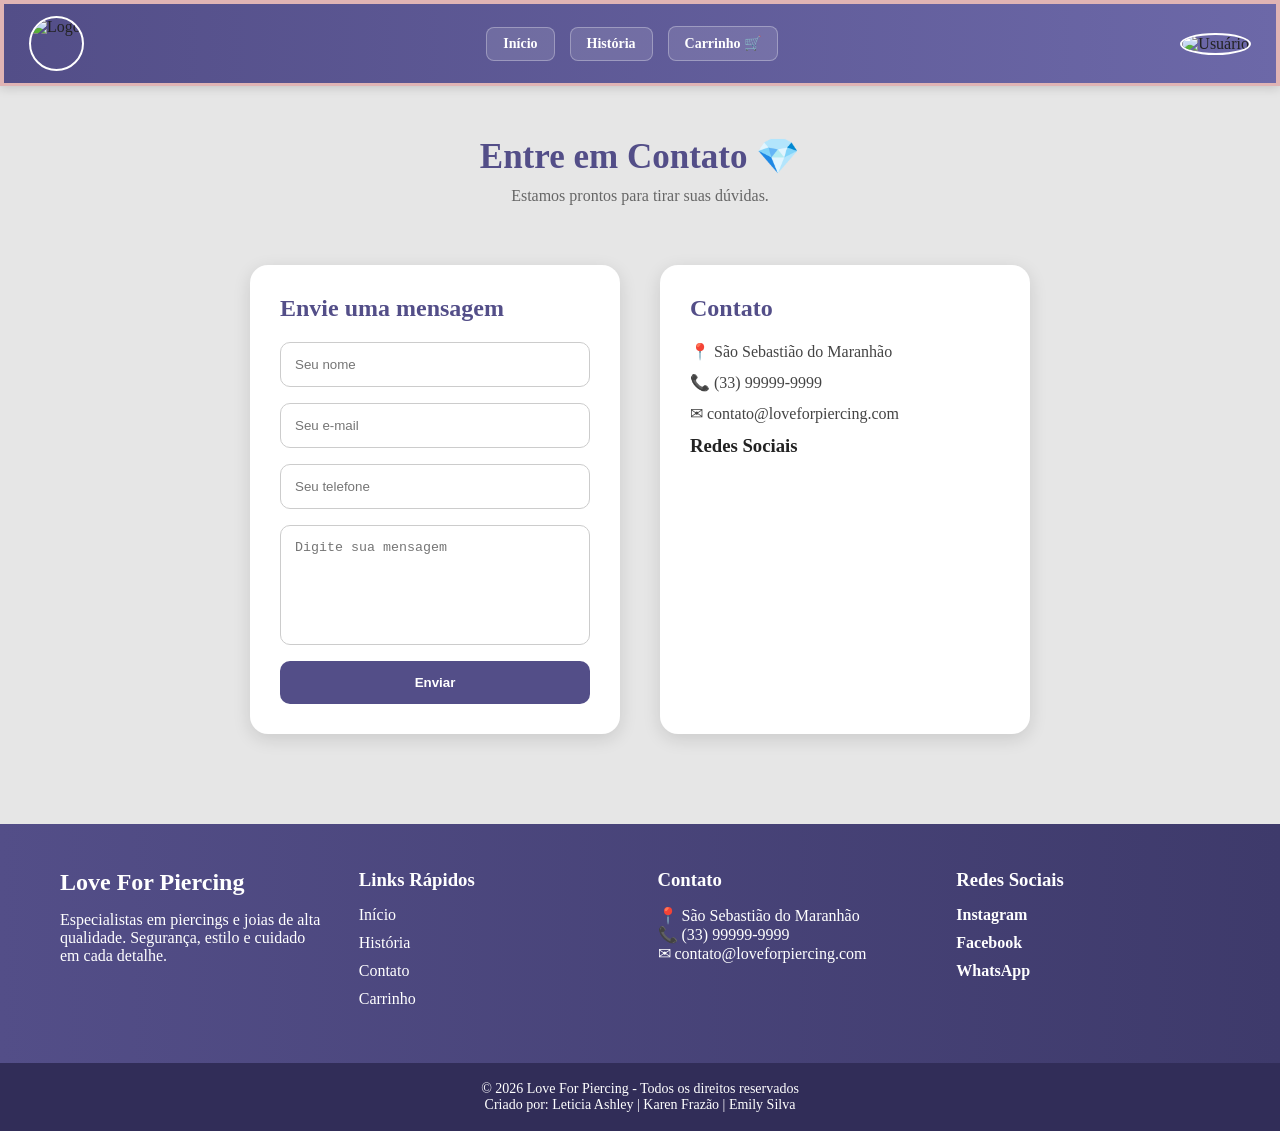
==== contato.html @ b6f15178 "Add files via upload" ====
<!DOCTYPE html>
<html lang="pt-br">
 
<head>
    <meta charset="UTF-8">
    <meta name="viewport" content="width=device-width, initial-scale=1.0">
    <title>Contato Love For Piercing</title>
     <link rel="stylesheet" href="main.css">
</head>
 
<body>
 
    <!-- TOPO -->
    <header class="topo">
 
        <div class="logo">
            <img src="imagens/logo redonda.jpg" alt="Logo">
        </div>
 
        <nav class="menu">
            <a href="index.html">Início</a>
            <a href="historia.html">História</a>
            <a href="carrinho.html">Carrinho 🛒</a>
        </nav>
 
        <div class="usuario">
            <img src="imagens/usuario.png" alt="Usuário">
        </div>
 
    </header>
 
    <!-- TÍTULO -->
    <section class="titulo-contato">
        <h1>Entre em Contato 💎</h1>
        <p>Estamos prontos para tirar suas dúvidas.</p>
    </section>
 
    <!-- CONTAINER CONTATO -->
    <section class="contato-container">
 
        <!-- FORMULÁRIO -->
        <div class="formulario">
 
            <h2>Envie uma mensagem</h2>
 
            <form>
 
                <input type="text" placeholder="Seu nome" required>
 
                <input type="email" placeholder="Seu e-mail" required>
 
                <input type="tel" placeholder="Seu telefone">
 
                <textarea placeholder="Digite sua mensagem"></textarea>
 
                <button type="submit">Enviar</button>
 
            </form>
 
        </div>
 
        <!-- INFORMAÇÕES -->
        <div class="informacoes">
 
            <h2>Contato</h2>
 
            <p>📍 São Sebastião do Maranhão</p>
 
            <p>📞 (33) 99999-9999</p>
 
            <p>✉ contato@loveforpiercing.com</p>
 
            <h3>Redes Sociais</h3>
 
            <div class="redes">
                <a href="#">Instagram</a>
                <a href="#">Facebook</a>
                <a href="#">WhatsApp</a>
            </div>
 
        </div>
 
    </section>
 
    <!-- RODAPÉ -->
    <footer class="rodape">
 
        <div class="rodape-container">
 
            <!-- DESCRIÇÃO -->
            <div class="rodape-coluna">
 
                <h2>Love For Piercing</h2>
 
                <p>
                    Especialistas em piercings e joias de alta qualidade.
                    Segurança, estilo e cuidado em cada detalhe.
                </p>
 
            </div>
 
            <!-- LINKS -->
            <div class="rodape-coluna">
 
                <h3>Links Rápidos</h3>
 
                <ul>
                    <li><a href="index.html">Início</a></li>
                    <li><a href="historia.html">História</a></li>
                    <li><a href="contato.html">Contato</a></li>
                    <li><a href="carrinho.html">Carrinho</a></li>
                </ul>
 
            </div>
 
            <!-- CONTATO -->
            <div class="rodape-coluna">
 
                <h3>Contato</h3>
 
                <p>📍 São Sebastião do Maranhão</p>
 
                <p>📞 (33) 99999-9999</p>
 
                <p>✉ contato@loveforpiercing.com</p>
 
            </div>
 
            <!-- REDES -->
            <div class="rodape-coluna">
 
                <h3>Redes Sociais</h3>
 
                <div class="redes">
                    <a href="#">Instagram</a>
                    <a href="#">Facebook</a>
                    <a href="#">WhatsApp</a>
                </div>
 
            </div>
 
        </div>
 
        <!-- FINAL -->
        <div class="rodape-final">
 
            <p>© 2026 Love For Piercing - Todos os direitos reservados</p>
 
            <p>Criado por: Leticia Ashley | Karen Frazão | Emily Silva</p>
 
        </div>
 
    </footer>
 
    <script src="main.js"></script>
 
</body>
 
</html>
---- main.css ----
/* Fundo da página */
body {
    margin: 0;
    background-color: #e6e6e6;
}

/* Cabeçalho */
.topo {
    display: flex;
    align-items: center;
    justify-content: space-between;

    background-color: #534e88;
    padding: 10px 20px;

    border: 4px solid  #e0b4b4;
}

/* Logo */
.logo img {
    width: 50px;
    height: 50px;
    border-radius: 50%;
    display: inline-block;
    cursor: pointer;
}

/* Menu */
.menu {
    display: flex;
    gap: 15px;
    align-items: center;

    margin-left: auto;
    margin-right: auto;
}

/* Botões do menu */
.menu a {
    justify-content: center;
    font: times new roman, serif;
    text-decoration: none;
    color: white;
    background-color: #7c78a8;

    padding: 6px 14px;
    border-radius: 6px;
    border: 1px solid white;

    font-size: 18px;
    transition: 0.3s;
}

.menu a:hover {
    background-color: #938fd1;
}

/* Ícone usuário */
.usuario img {
    width: 35px;
    height: 35px;
    border-radius: 50%;
}

/* Banner */
.banner {
    width: 100%;
    height: 400px;
    overflow: hidden;
}

.banner img {
    width: 100%;
    height: 100%;
    object-fit: contain;
    object-position: center 15%;
    
}

/* Conteúdo */
.conteudo {
    background-color: white;
    padding: 40px;
}

/* 🎠 CARROSSEL */

.carrossel {
    object-position: center;
    position: relatve;
    width: 80%;
    height: 300px;
    margin: 40px auto;
    overflow: hidden;
    border-radius: 10px;
    border: 2px solid #e0b4b4;
}

.slides {
    width: 100%;
    height: 100%;
}

.slide {
    width: 100%;
    height: 100%;
    display: none;
    object-fit: cover;
}

.slide.active {
    display: block;
}

/* Botões */
.prev, .next {
    position: absolute;
    top: 50%;
    transform: translateY(-50%);

    background-color: rgba(0,0,0,0.5);
    color: white;

    border: none;
    padding: 10px;
    cursor: pointer;

    font-size: 20px;
    border-radius: 5px;
}

.prev {
    left: 10px;
}

.next {
    right: 10px;
}



.menu {
    display: flex;
    gap: 20px;
    justify-content: center
    
}

.menu button {
    all: unset; /* remove TODA a aparência de botão */
    cursor: pointer;
    font-size: 16px;
    color: #534e88;;
    align-items: center;
}

.menu button:hover {
    text-decoration: underline;
}


/* Título acima das imagens (se usar subtitulo) */
.subtitulo {
    text-align: center;
    margin-top: 20px;
    margin-bottom: 20px;
}

.subtitulo h3 {
    font: times new roman, serif;
    font-size: 30px;
    color: #534e88;
}

/* IMAGENS UMA DO LADO DA OUTRA */
.joia {
    display: flex;
    justify-content: center; /* centraliza */
    gap: 25px; /* espaço entre imagens */
    flex-wrap: wrap; /* quebra linha se a tela for menor */
    margin-top: 20px;
}

/* IMAGENS */
.joia img {
    width: 150px;
    height: 180px;
    object-fit: cover;
    border-radius: 10px;
    transition: 0.3s;
}

/* Efeito ao passar o mouse */
.joia img:hover {
    transform: scale(1.05);
}

/* Texto embaixo das imagens (caso adicione depois) */
.joia p {
    text-align: center;
    font-size: 14px;
    margin-top: 8px;
}


.rodape {
    background-color: #534e88;
    color: white;
    margin-top: 60px;
}

.rodape-container {
    display: flex;
    justify-content: space-between;
    flex-wrap: wrap;

    padding: 40px 60px;
    gap: 30px;
}

/* Colunas */

.rodape-coluna {
    flex: 1;
    min-width: 200px;
}

.rodape-coluna h2 {
    margin-bottom: 10px;
}

.rodape-coluna h3 {
    margin-bottom: 15px;
}

/* Links */

.rodape-coluna ul {
    list-style: none;
    padding: 0;
}

.rodape-coluna ul li {
    margin-bottom: 8px;
}

.rodape-coluna ul li a {
    text-decoration: none;
    color: white;
    transition: 0.3s;
}

.rodape-coluna ul li a:hover {
    color: #e0b4b4;
}

/* Redes sociais */

.redes {
    display: flex;
    flex-direction: column;
    gap: 8px;
}

.redes a {
    text-decoration: none;
    color: white;
    transition: 0.3s;
}

.redes a:hover {
    color: #e0b4b4;
}

/* Parte final */

.rodape-final {
    background-color: #3e3a6b;
    text-align: center;
    padding: 15px;
    font-size: 14px;
}


.busca{
    display: flex;
    align-items: center;
    gap: 10px;
    margin: 20px;
}

.busca input{
    padding: 5px;
    width: 120px;
    border: 2px solid #ccc;
    border-radius: 8px;
    font-size: 16px;
}

.busca button{
    padding: 6px 15px;
    border: none;
    background:#e0b4b4;
    color: white;
    border-radius: 8px;
    cursor: pointer;
    font-size: 14px;
}

.produto{
    margin: 10px 20px;
    padding: 15px;
    background: #f2f2f2;
    border-radius: 8px;
}
.menu-categorias{
    
    display: flex;
    justify-content: center;
    gap: 20px;
    margin: 20px;
}

.menu-categorias select{
    font: TIMES NEW ROMAN, SERIF;
    border: none;
    background: transparent;
    color: #5c3b8a;
    font-size: 17px;
    cursor: pointer;
    outline: none;
}

.texto1{
    font-family: "Times New Roman", serif;

    text-align: center;

    font-size: 22px;

    color: #8d7aa8;

    margin-top: -10px;

    margin-bottom: 40px;
}

.texto{
    font-family: "Times New Roman", serif;

    text-align: justify;

    font-size: 22px;

    line-height: 1.8;

    color: #444;

    max-width: 1200px;

    margin: 0 auto;

    padding: 20px;
}
/* RESET */
*{
    margin: 0;
    padding: 0;
    box-sizing: border-box;
}
 
/* BODY */
body{
    background-color: #e6e6e6;
    color: #222;
}
 
/* =========================
   TOPO
========================= */
 
.topo{
    display: flex;
    align-items: center;
    justify-content: space-between;
 
    background: linear-gradient(90deg, #534e88, #6c68a8);
 
    padding: 12px 25px;
 
    border-bottom: 3px solid #e0b4b4;
 
    box-shadow: 0 2px 10px rgba(0,0,0,0.15);
}
 
/* LOGO */
 
.logo img{
    width: 55px;
    height: 55px;
    border-radius: 50%;
 
    object-fit: cover;
 
    border: 2px solid white;
}
 
/* MENU */
 
.menu{
    display: flex;
    gap: 15px;
    align-items: center;
 
    margin-left: auto;
    margin-right: auto;
}
 
/* LINKS MENU */
 
.menu a{
    text-decoration: none;
 
    color: white;
 
    background-color: rgba(255,255,255,0.12);
 
    padding: 8px 16px;
 
    border-radius: 8px;
 
    border: 1px solid rgba(255,255,255,0.3);
 
    transition: 0.3s;
 
    font-size: 14px;
    font-weight: bold;
}
 
.menu a:hover{
    background-color: #938fd1;
    transform: translateY(-2px);
}
 
/* USUARIO */
 
.usuario img{
    width: 38px;
    height: 38px;
    border-radius: 50%;
 
    border: 2px solid white;
}
 
/* =========================
   BOTÕES CATEGORIAS
========================= */
 
.menu button{
    all: unset;
 
    background-color: white;
 
    padding: 10px 18px;
 
    border-radius: 10px;
 
    color: #534e88;
 
    font-size: 14px;
    font-weight: bold;
 
    cursor: pointer;
 
    box-shadow: 0 2px 8px rgba(0,0,0,0.08);
 
    transition: 0.3s;
}
 
.menu button:hover{
    background-color: #534e88;
    color: white;
 
    transform: scale(1.05);
}
 
/* =========================
   CARROSSEL
========================= */
 
.carrossel{
    position: relative;
 
    width: 85%;
    height: 340px;
 
    margin: 40px auto;
 
    overflow: hidden;
 
    border-radius: 18px;
 
    box-shadow: 0 5px 18px rgba(0,0,0,0.2);
 
    border: 2px solid #e0b4b4;
}
 
.slides{
    width: 100%;
    height: 100%;
}
 
.slide{
    width: 100%;
    height: 100%;
 
    display: none;
 
    object-fit: cover;
}
 
.slide.active{
    display: block;
}
 
/* BOTÕES CARROSSEL */
 
.prev,
.next{
    position: absolute;
 
    top: 50%;
 
    transform: translateY(-50%);
 
    background-color: rgba(0,0,0,0.5);
 
    color: white;
 
    border: none;
 
    padding: 12px;
 
    cursor: pointer;
 
    border-radius: 8px;
 
    transition: 0.3s;
}
 
.prev:hover,
.next:hover{
    background-color: rgba(0,0,0,0.8);
}
 
.prev{
    left: 15px;
}
 
.next{
    right: 15px;
}
 
/* =========================
   SUBTITULO
========================= */
 
.subtitulo{
    text-align: center;
 
    margin-top: 30px;
    margin-bottom: 25px;
}
 
.subtitulo h3{
    font-size: 28px;
 
    color: #534e88;
}
 
/* =========================
   JOIAS
========================= */
 
.joia{
    display: flex;
 
    justify-content: center;
 
    gap: 30px;
 
    flex-wrap: wrap;
 
    margin: 30px;
}
 
/* CARD */
 
.item{
    background-color: white;
 
    padding: 15px;
 
    border-radius: 15px;
 
    width: 190px;
 
    box-shadow: 0 3px 12px rgba(0,0,0,0.12);
 
    transition: 0.3s;
}
 
.item:hover{
    transform: translateY(-5px) scale(1.03);
}
 
/* IMAGEM */
 
.joia img{
    width: 100%;
    height: 180px;
 
    object-fit: cover;
 
    border-radius: 12px;
}
 
/* TEXTO */
 
.joia p{
    text-align: center;
 
    margin-top: 12px;
 
    font-size: 15px;
 
    font-weight: bold;
 
    color: #444;
}
 
/* =========================
   CONTATO
========================= */
 
.titulo-contato{
    text-align: center;
 
    margin: 50px 0 30px 0;
}
 
.titulo-contato h1{
    color: #534e88;
 
    font-size: 35px;
 
    margin-bottom: 10px;
}
 
.titulo-contato p{
    color: #666;
}
 
/* CONTAINER */
 
.contato-container{
    display: flex;
 
    justify-content: center;
 
    gap: 40px;
 
    padding: 30px;
 
    flex-wrap: wrap;
}
 
/* BOXES */
 
.formulario,
.informacoes{
    background: white;
 
    padding: 30px;
 
    border-radius: 18px;
 
    width: 370px;
 
    box-shadow: 0 5px 18px rgba(0,0,0,0.12);
 
    transition: 0.3s;
}
 
.formulario:hover,
.informacoes:hover{
    transform: translateY(-4px);
}
 
/* TITULOS */
 
.formulario h2,
.informacoes h2{
    color: #534e88;
 
    margin-bottom: 20px;
}
 
/* FORM */
 
.formulario form{
    display: flex;
 
    flex-direction: column;
 
    gap: 16px;
}
 
/* INPUTS */
 
.formulario input,
.formulario textarea{
    padding: 14px;
 
    border: 1px solid #ccc;
 
    border-radius: 10px;
 
    outline: none;
 
    transition: 0.3s;
}
 
.formulario input:focus,
.formulario textarea:focus{
    border-color: #534e88;
 
    box-shadow: 0 0 5px rgba(83,78,136,0.4);
}
 
/* TEXTAREA */
 
.formulario textarea{
    height: 120px;
 
    resize: none;
}
 
/* BOTÃO */
 
.formulario button{
    padding: 14px;
 
    border: none;
 
    background: #534e88;
 
    color: white;
 
    border-radius: 10px;
 
    cursor: pointer;
 
    font-weight: bold;
 
    transition: 0.3s;
}
 
.formulario button:hover{
    background: #6d68aa;
 
    transform: scale(1.02);
}
 
/* INFORMAÇÕES */
 
.informacoes p{
    margin: 12px 0;
 
    color: #444;
}
 
/* REDES */
 
.redes{
    display: flex;
 
    flex-direction: column;
 
    gap: 10px;
 
    margin-top: 15px;
}
 
.redes a{
    text-decoration: none;
 
    color: #534e88;
 
    font-weight: bold;
 
    transition: 0.3s;
}
 
.redes a:hover{
    color: #938fd1;
}
 
/* =========================
   RODAPÉ
========================= */
 
.rodape{
    background: linear-gradient(90deg, #534e88, #3e3a6b);
 
    color: white;
 
    margin-top: 60px;
}
 
.rodape-container{
    display: flex;
 
    justify-content: space-between;
 
    flex-wrap: wrap;
 
    padding: 45px 60px;
 
    gap: 35px;
}
 
.rodape-coluna{
    flex: 1;
 
    min-width: 200px;
}
 
.rodape-coluna h2,
.rodape-coluna h3{
    margin-bottom: 15px;
}
 
/* LINKS */
 
.rodape-coluna ul{
    list-style: none;
}
 
.rodape-coluna ul li{
    margin-bottom: 10px;
}
 
.rodape-coluna ul li a{
    text-decoration: none;
 
    color: white;
 
    transition: 0.3s;
}
 
.rodape-coluna ul li a:hover{
    color: #e0b4b4;
}
 
/* FINAL */
 
.rodape-final{
    background-color: #312d58;
 
    text-align: center;
 
    padding: 18px;
 
    font-size: 14px;
}
 
/* =========================
   RESPONSIVO
========================= */
 
@media(max-width: 768px){
 
    .topo{
        flex-direction: column;
        gap: 15px;
    }
 
    .menu{
        flex-wrap: wrap;
        justify-content: center;
    }
 
    .carrossel{
        width: 95%;
        height: 220px;
    }
 
    .item{
        width: 160px;
    }
 
    .formulario,
    .informacoes{
        width: 100%;
    }
 
}
/* REDES SOCIAIS */
 
.redes a{
    color: white !important;
 
    text-decoration: none;
 
    opacity: 1 !important;
 
    visibility: visible !important;
 
    transition: 0.3s;
}
 
.redes a:hover{
    color: #e0b4b4 !important;
}
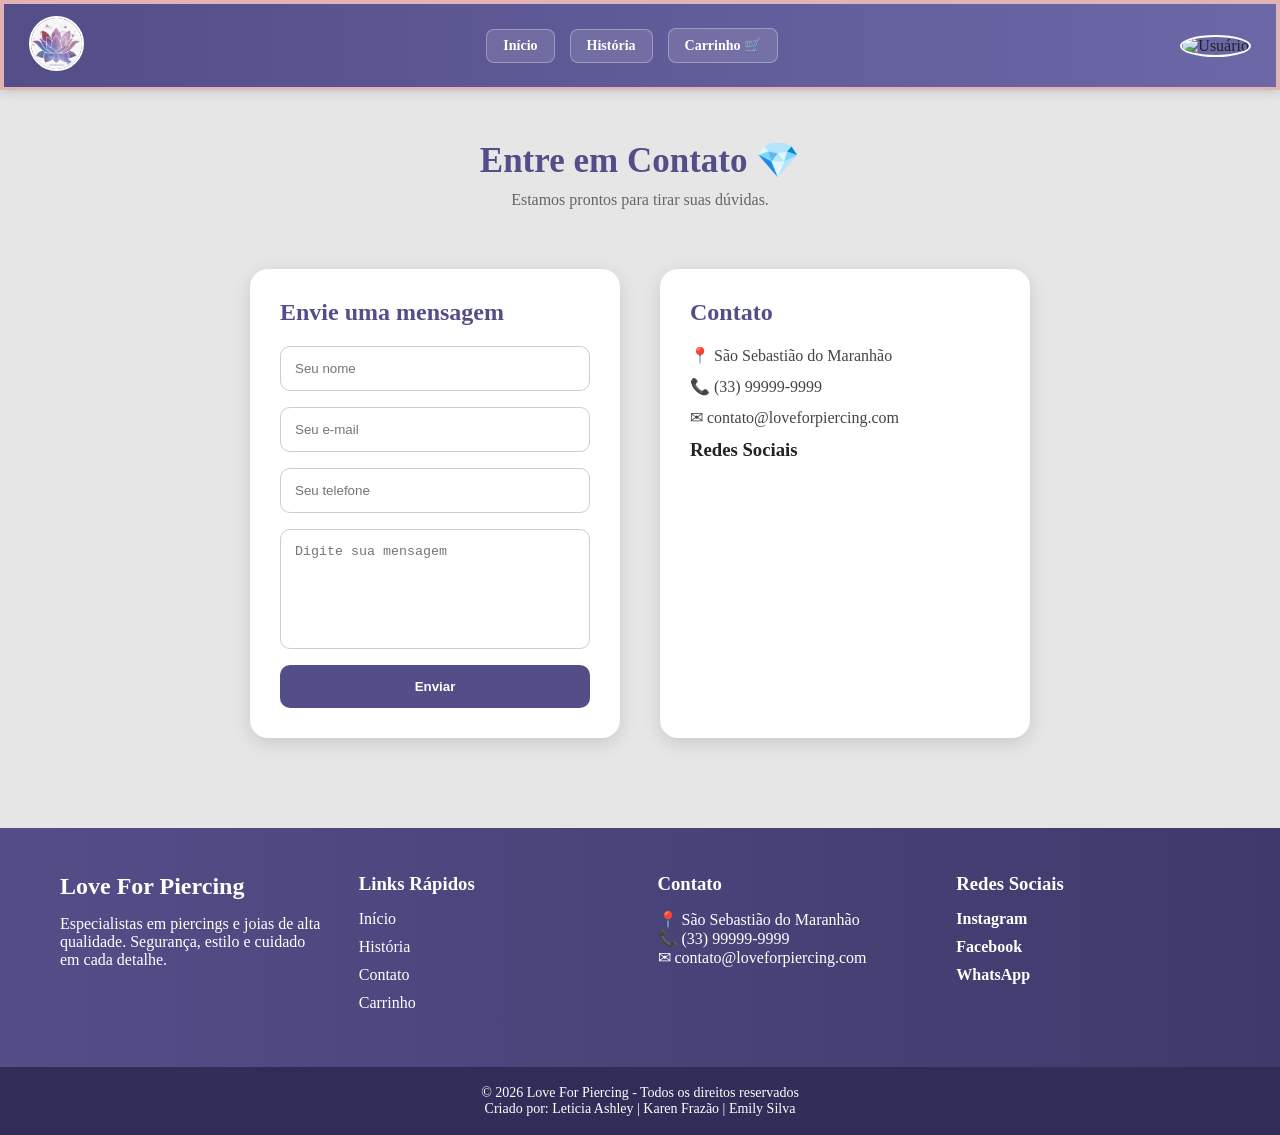
==== commit 9b50a267: "Update contato.html" ====
--- a/contato.html
+++ b/contato.html
@@ -14,7 +14,7 @@
     <header class="topo">
  
         <div class="logo">
-            <img src="imagens/logo redonda.jpg" alt="Logo">
+            <img src="logo redonda.jpg" alt="Logo">
         </div>
  
         <nav class="menu">
@@ -156,4 +156,4 @@
  
 </body>
  
-</html>+</html>
